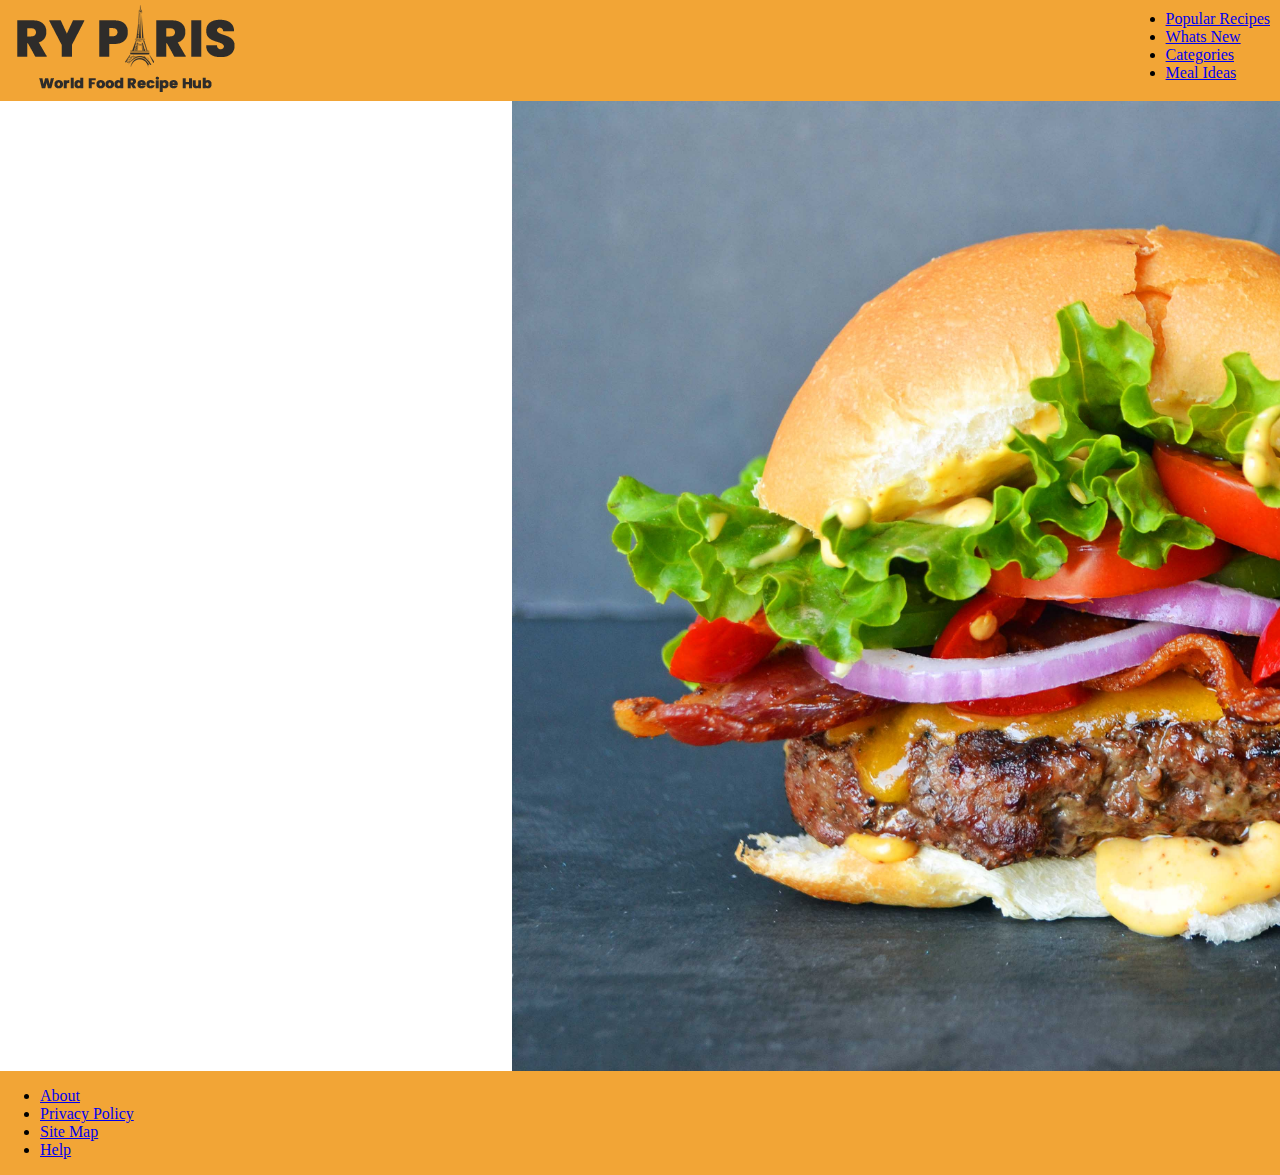
==== recipe.html @ 43684197 "corrected layout, flex, began recipe" ====
<!DOCTYPE html>
<html lang="en">
  <head>
    <link rel="stylesheet" href="CSS/style.css " />
    <meta charset="UTF-8" />
    <meta name="viewport" content="width=device-width, initial-scale=1.0" />
    <title>RY Paris</title>
  </head>
  <body>
      <div class="container">
        <img src="/images/ryparis-logo.png" alt="Logo">
        <ul id="menu">
          <li><a href="#recipe.html">Popular Recipes</a></li>
          <li><a href="#" class="no">Whats New</a></li>
          <li><a href="#" class="no">Categories</a></li>
          <li><a href="#" class="no">Meal Ideas</a></li>
        </ul>
      </div>

      <section>
        <img src="/images/burger.jpg" id="burger" />
        <span id="pop-statement" whitebox="HAMBURGER OF THE WEEK">
      </section>

      <div class="footer">
        <ul id="about">
          <li><a href="#" class="no">About</a></li>
          <li><a href="#" class="no">Privacy Policy</a></li>
          <li><a href="#" class="no">Site Map</a></li>
          <li><a href="#" class="no">Help</a></li>
        </ul>
      </div>
  
</body>
</html>
---- CSS/style.css ----
body {
    font-family: 'Times New Roman', Times, serif;
    display: flex;
    justify-content: center;
    align-items: center;
    flex-direction: column;
    padding: 0;
    margin: 0;
}



.header {
    background-color: aqua;
    /* align-items: right;
    justify-content: right; */
    width: 100%;
    height: 30px;

}
.container {
    display: flex;
    background-color: #f2a536;
    justify-content: space-between;
    width: 100vw;
}

.logo {
    margin: 10px;
}

#menu {
    
margin: 10px;   

}

section {
    display: flex;
    color: blue;
    height: 20%;
    width: 20%;
 

}

#hero{
    height: 600px;
    width: 100vw;
    object-fit: cover;
}

#one {
    height: 125px;
}

#two {
    height: 120px;

}

#three {
    height: 100px;
}

#pop-statement {
    background-color: white;
    font-weight: 800;
}

article {
    font-family: 'Times New Roman', Times, serif;
}

.img-containter {
    display: flex;


}
.check {
    display: flex;
    flex-direction: column;
    justify-content: center;
    align-items: center;
    margin: 10px;

}

.gray {
    display: flex;
    flex-direction: column;
    align-items: center;
    justify-content: center;
    height: 25%;
    width: 100%;
    background-color: #dadfea;

}

.bottom {
    display: flex;
    flex-direction: row;
}

.footer {
   
    display: flex;
    background-color: #f2a536;
    justify-content: space-between;
    width: 100vw;
   
}

#burger {
    height: 970px;
    width: 100vw;
}
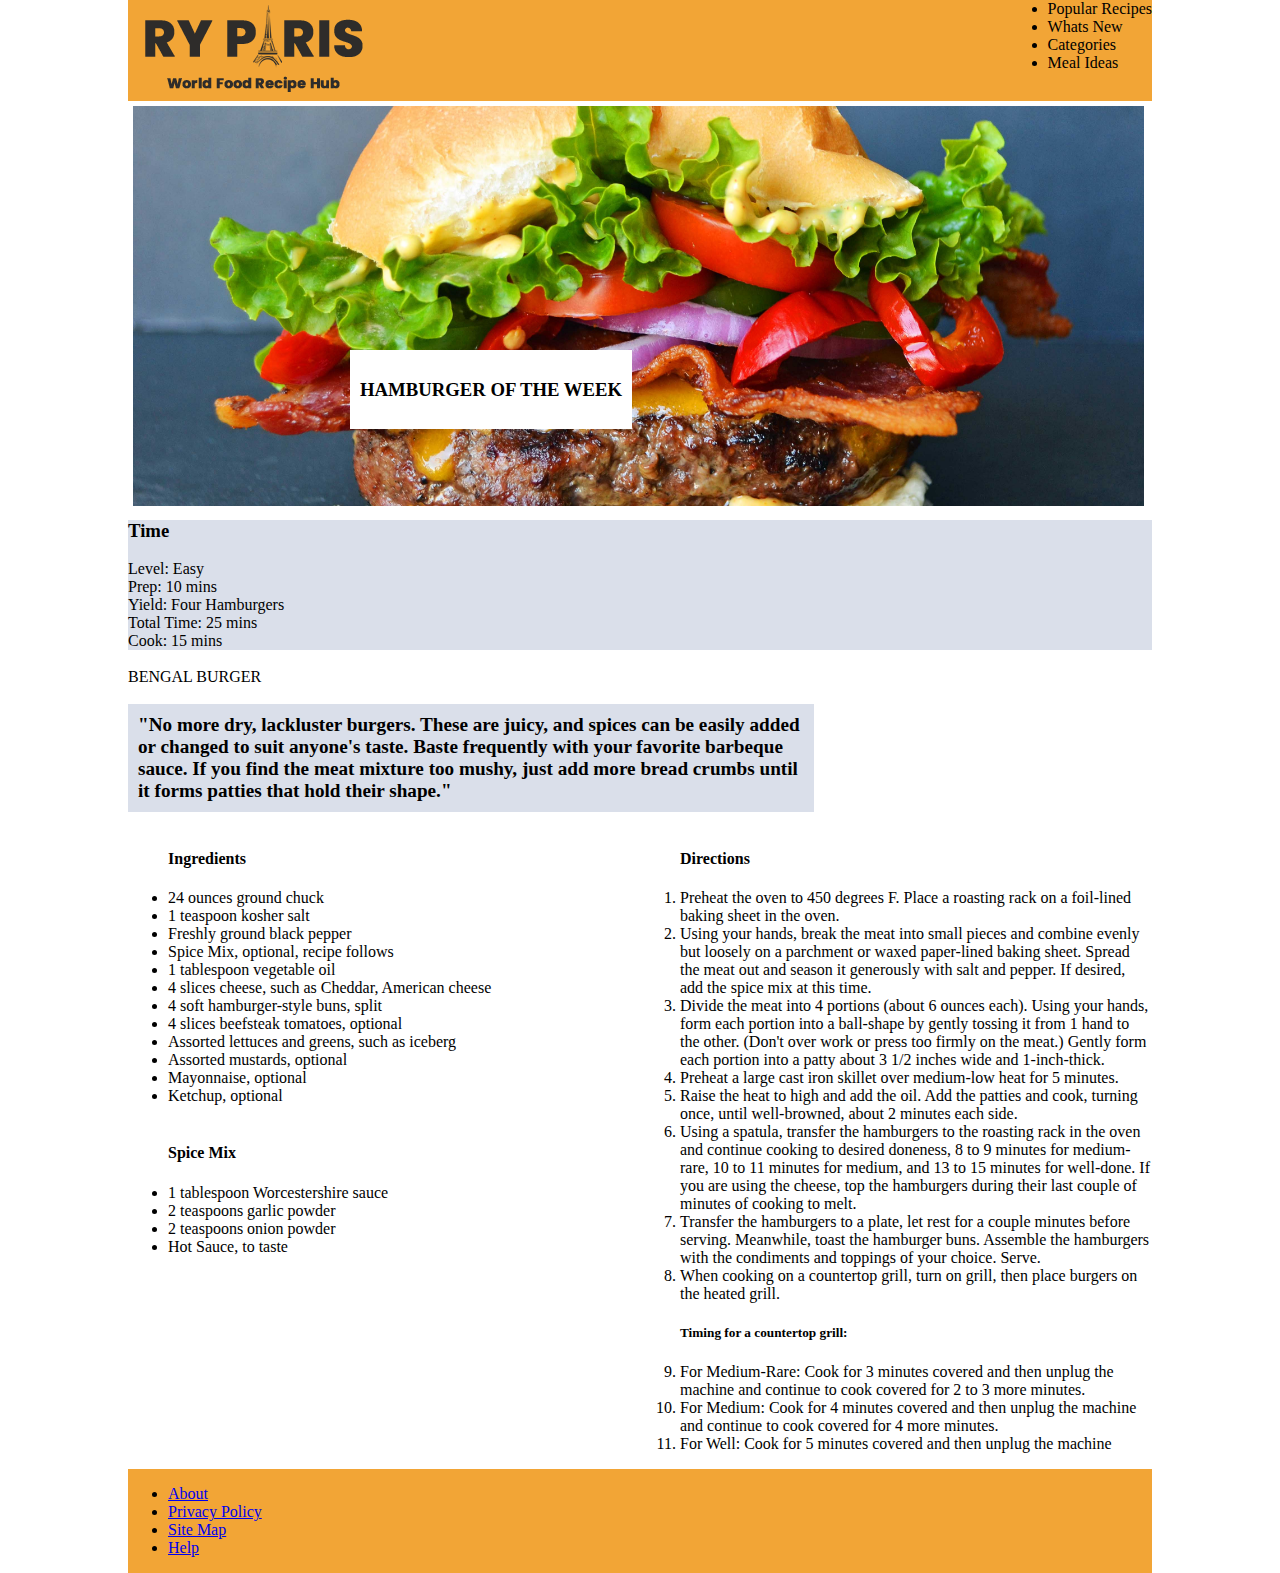
==== commit d71dc3f7: "added txt and base to recipe. fine tuning css and rest of project now." ====
--- a/recipe.html
+++ b/recipe.html
@@ -7,20 +7,77 @@
     <title>RY Paris</title>
   </head>
   <body>
-      <div class="container">
-        <img src="/images/ryparis-logo.png" alt="Logo">
-        <ul id="menu">
-          <li><a href="#recipe.html">Popular Recipes</a></li>
-          <li><a href="#" class="no">Whats New</a></li>
-          <li><a href="#" class="no">Categories</a></li>
-          <li><a href="#" class="no">Meal Ideas</a></li>
+    <div class="page">
+    <div class="container">
+      <img src="/images/ryparis-logo.png" alt="Logo" />
+      <ul id="menu">
+        <li><a>Popular Recipes</a></li>
+        <li><a>Whats New</a></li>
+        <li><a>Categories</a></li>
+        <li><a>Meal Ideas</a></li>
+      </ul>
+    </div>
+
+    <div class="parent">
+      <img src="/images/burger.jpg" id="burger" />
+      <div class="whitebox"><h3>HAMBURGER OF THE WEEK</h3></div>
+    </div>
+    <div class="row">
+      <h3>Time</h3>
+      <td>Level: Easy</td><br><td>Prep: 10 mins</td><br><td>Yield: Four Hamburgers</td><br>
+      <td>Total Time: 25 mins</td><br><td>Cook: 15 mins</td>
+    </div>
+    <br>
+    <div class="review">
+      BENGAL BURGER
+    </div>
+    <br>
+    <div class="top">
+      "No more dry, lackluster burgers. These are juicy, and spices can be easily added or changed to suit anyone's taste. Baste frequently with your favorite barbeque sauce. If you find the meat mixture too mushy, just add more bread crumbs until it forms patties that hold their shape."
+    </div>
+    <div class="recipe">
+      <div class="left">
+        <ul class="ingredients">
+          <h4>Ingredients</h4>
+          <li>24 ounces ground chuck</li>
+          <li>1 teaspoon kosher salt</li>
+          <li>Freshly ground black pepper</li>
+          <li>Spice Mix, optional, recipe follows</li>
+          <li>1 tablespoon vegetable oil</li>
+          <li>4 slices cheese, such as Cheddar, American cheese</li>
+          <li>4 soft hamburger-style buns, split</li>
+          <li>4 slices beefsteak tomatoes, optional</li>
+          <li>Assorted lettuces and greens, such as iceberg</li>
+          <li>Assorted mustards, optional</li>
+          <li>Mayonnaise, optional</li>
+          <li>Ketchup, optional</li>
+<br>
+<h4>Spice Mix</h4>
+<li>1 tablespoon Worcestershire sauce</li>
+<li>2 teaspoons garlic powder</li>
+<li>2 teaspoons onion powder</li>
+<li>Hot Sauce, to taste</li>
         </ul>
       </div>
-
-      <section>
-        <img src="/images/burger.jpg" id="burger" />
-        <span id="pop-statement" whitebox="HAMBURGER OF THE WEEK">
-      </section>
+      <div class="right">
+        <ol>
+          <h4>Directions</h4>
+          <li>Preheat the oven to 450 degrees F. Place a roasting rack on a foil-lined baking sheet in the oven. </li>
+          <li>Using your hands, break the meat into small pieces and combine evenly but loosely on a parchment or waxed paper-lined baking sheet. Spread the meat out and season it generously with salt and pepper. If desired, add the spice mix at this time.</li>
+          <li>Divide the meat into 4 portions (about 6 ounces each). Using your hands, form each portion into a ball-shape by gently tossing it from 1 hand to the other. (Don't over work or press too firmly on the meat.) Gently form each portion into a patty about 3 1/2 inches wide and 1-inch-thick.</li>
+          <li>Preheat a large cast iron skillet over medium-low heat for 5 minutes.</li>
+          <li> Raise the heat to high and add the oil. Add the patties and cook, turning once, until well-browned, about 2 minutes each side.</li>
+          <li> Using a spatula, transfer the hamburgers to the roasting rack in the oven and continue cooking to desired doneness, 8 to 9 minutes for medium-rare, 10 to 11 minutes for medium, and 13 to 15 minutes for well-done. If you are using the cheese, top the hamburgers during their last couple of minutes of cooking to melt.</li>
+          <li> Transfer the hamburgers to a plate, let rest for a couple minutes before serving. Meanwhile, toast the hamburger buns. Assemble the hamburgers with the condiments and toppings of your choice. Serve.</li>
+          <li>  When cooking on a countertop grill, turn on grill, then place burgers on the heated grill.
+            <br>
+            <h5>Timing for a countertop grill:</h5>
+          <li> For Medium-Rare: Cook for 3 minutes covered and then unplug the machine and continue to cook covered for 2 to 3 more minutes.</li>
+          <li>  For Medium: Cook for 4 minutes covered and then unplug the machine and continue to cook covered for 4 more minutes.</li>
+          <li>  For Well: Cook for 5 minutes covered and then unplug the machine</li>
+        </ol>
+      </div>
+    </div>
 
       <div class="footer">
         <ul id="about">
--- a/CSS/style.css
+++ b/CSS/style.css
@@ -1,28 +1,24 @@
+.page {
+    width: 80%;
+    margin: 0 auto;    
+}
+
 body {
     font-family: 'Times New Roman', Times, serif;
     display: flex;
     justify-content: center;
     align-items: center;
-    flex-direction: column;
     padding: 0;
     margin: 0;
 }
 
 
-
-.header {
-    background-color: aqua;
-    /* align-items: right;
-    justify-content: right; */
-    width: 100%;
-    height: 30px;
-
-}
 .container {
     display: flex;
+    flex-direction: row;
     background-color: #f2a536;
     justify-content: space-between;
-    width: 100vw;
+   
 }
 
 .logo {
@@ -30,37 +26,49 @@
 }
 
 #menu {
-    
-margin: 10px;   
+margin: 0px;  
+flex-direction: row;
+justify-content: space-between;
+}
+
+.parent {
+    height: 400px;
+    width: 100vw;
+    object-fit: cover;
+    align-items: center;
+    justify-content: center;
+}
+
+#hero{
+    height: 400px;
+    width: 79%;
+    object-fit: cover;
+    padding:5px;
+}
+
+.whitebox {
+    position: absolute;
+    background-color: white;
+    z-index: 2; 
+    padding: 10px;
+    top: 350px;
+    left: 350px;
+}
+
+#one {
+    height: 200px;
+    width:250px;
+}
+
+#two {
+    height: 150px;
 
 }
 
-section {
-    display: flex;
-    color: blue;
-    height: 20%;
-    width: 20%;
- 
-
-}
-
-#hero{
-    height: 600px;
-    width: 100vw;
-    object-fit: cover;
-}
-
-#one {
-    height: 125px;
-}
-
-#two {
-    height: 120px;
-
-}
-
-#three {
-    height: 100px;
+#img-border {
+    height: 150px;
+    border: 5px solid #dadfea;
+    padding: 0px;
 }
 
 #pop-statement {
@@ -68,50 +76,122 @@
     font-weight: 800;
 }
 
-article {
-    font-family: 'Times New Roman', Times, serif;
+.description {
+    background-color: white;
+    padding: 5px;
 }
 
-.img-containter {
+.middle {
     display: flex;
-
+    flex-direction: column;
+    align-items: left;
+    justify-content: center;
+    padding: 15px;
 
 }
+
+.img-container {
+    display: flex;
+    flex-direction: row;
+    width: 100%;
+    justify-content: space-evenly;
+}
+
 .check {
     display: flex;
     flex-direction: column;
     justify-content: center;
     align-items: center;
     margin: 10px;
-
+    
 }
 
 .gray {
     display: flex;
     flex-direction: column;
-    align-items: center;
+    align-items: left;
     justify-content: center;
-    height: 25%;
+    height: 40%;
     width: 100%;
     background-color: #dadfea;
+    padding: 10px;
+
+}
+
+.graysub {
+    display: flex;
+    flex-direction: row;
+    justify-content: space-evenly;
 
 }
 
 .bottom {
     display: flex;
-    flex-direction: row;
+    flex-direction: column;
+    align-items: left;
+    justify-content: center;
+    padding: 15px
 }
 
 .footer {
-   
     display: flex;
     background-color: #f2a536;
+    width: 100%;
+    flex-direction: row;
     justify-content: space-between;
-    width: 100vw;
-   
 }
 
 #burger {
     height: 970px;
     width: 100vw;
+}
+
+.uniform {
+    display: flex;
+    flex-direction: row;
+    justify-content: space-evenly;
+}
+
+#burger{
+    height: 400px;
+    width: 79%;
+    object-fit: cover;
+    padding:5px;
+}
+
+.top {
+    align-items: center;
+    justify-content: center;
+    font-size: larger;
+    font-weight: bold;
+    width: 65%;
+    background-color: #dadfea;
+    padding: 10px;
+    
+}
+
+.recipe{
+    display: flex;
+    flex-direction: row;
+}
+
+.left {
+    display: flex;
+    flex-direction: column;
+    width: 70%;
+}
+
+.right {
+    display: flex;
+    flex-direction: column;
+    width: 70%;
+}
+
+.row {
+    background-color: #dadfea;
+}
+
+.review {
+    align-items: center;
+    justify-content: center;
 }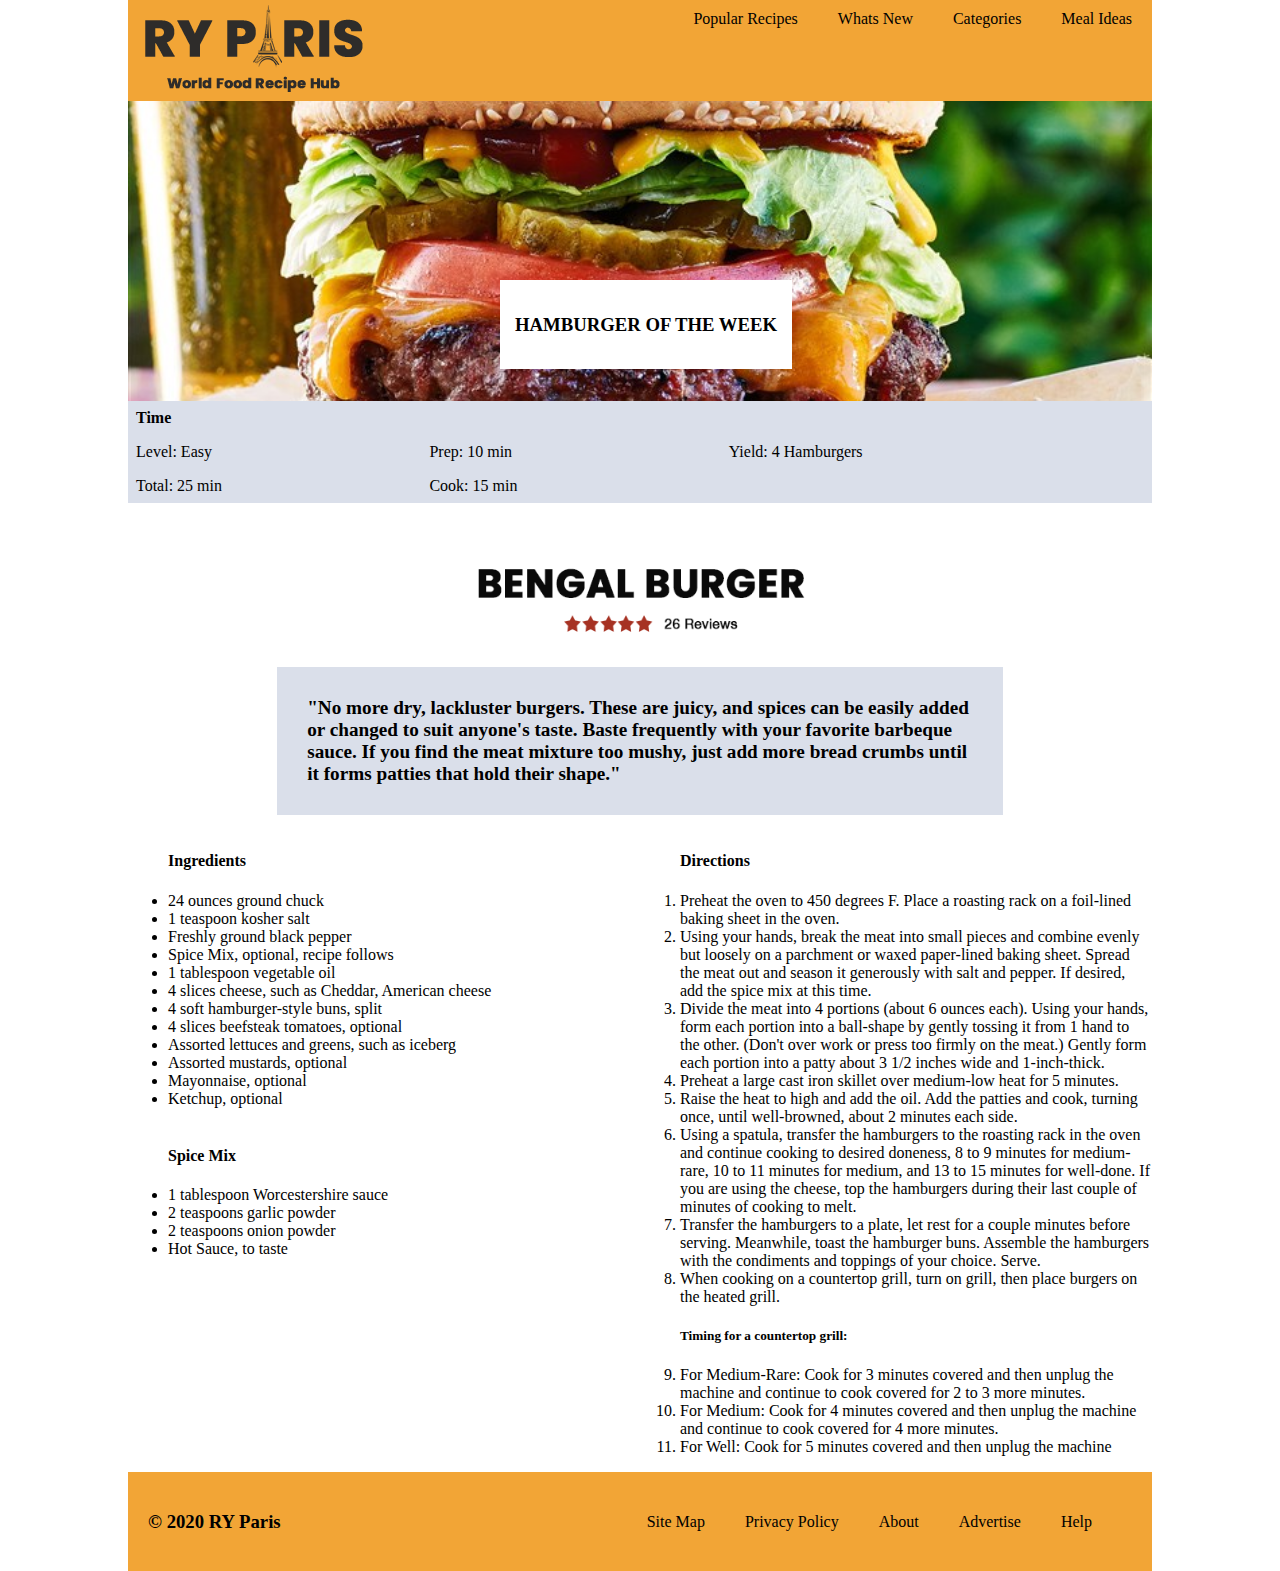
==== commit aa37b7c6: "changed the image src to a background img in CSS for burger, made nave bars horizontal, added review" ====
--- a/recipe.html
+++ b/recipe.html
@@ -9,32 +9,46 @@
   <body>
     <div class="page">
     <div class="container">
-      <img src="/images/ryparis-logo.png" alt="Logo" />
-      <ul id="menu">
+      <img src="/images/ryparis-logo.png" alt="Logo"/>
+      <div class="horizontal">
+      <ul class="menu">
         <li><a>Popular Recipes</a></li>
         <li><a>Whats New</a></li>
         <li><a>Categories</a></li>
         <li><a>Meal Ideas</a></li>
       </ul>
     </div>
+    </div>
 
     <div class="parent">
-      <img src="/images/burger.jpg" id="burger" />
       <div class="whitebox"><h3>HAMBURGER OF THE WEEK</h3></div>
     </div>
-    <div class="row">
-      <h3>Time</h3>
-      <td>Level: Easy</td><br><td>Prep: 10 mins</td><br><td>Yield: Four Hamburgers</td><br>
-      <td>Total Time: 25 mins</td><br><td>Cook: 15 mins</td>
-    </div>
+    <div class="time">
+      <table>
+          <tr>
+              <th>Time</th>
+          </tr>
+          <tr>
+              <td>Level: Easy</td>
+              <td>Prep: 10 min</td>
+              <td>Yield: 4 Hamburgers</td>
+          </tr>
+          <tr>
+              <td>Total: 25 min</td>
+              <td>Cook: 15 min</td>
+          </tr>
+      </table>
+  </div>
     <br>
+    <div class="center">
     <div class="review">
-      BENGAL BURGER
+      <img src="/images/review screenshot.png" alt="5 Star Review">
     </div>
     <br>
     <div class="top">
       "No more dry, lackluster burgers. These are juicy, and spices can be easily added or changed to suit anyone's taste. Baste frequently with your favorite barbeque sauce. If you find the meat mixture too mushy, just add more bread crumbs until it forms patties that hold their shape."
     </div>
+  </div>
     <div class="recipe">
       <div class="left">
         <ul class="ingredients">
@@ -79,14 +93,18 @@
       </div>
     </div>
 
-      <div class="footer">
-        <ul id="about">
-          <li><a href="#" class="no">About</a></li>
-          <li><a href="#" class="no">Privacy Policy</a></li>
-          <li><a href="#" class="no">Site Map</a></li>
-          <li><a href="#" class="no">Help</a></li>
-        </ul>
-      </div>
+    <div class="footer">
+      <h3>&copy 2020 RY Paris</h3>
+      <div class="navbar">
+      <ul class="menu">
+        <li>Site Map</li>
+        <li>Privacy Policy</li>
+        <li>About</li>
+        <li>Advertise</li>
+        <li>Help</li>
+      </ul>
+    </div>
+  </div>
   
 </body>
 </html>--- a/CSS/style.css
+++ b/CSS/style.css
@@ -18,6 +18,7 @@
     flex-direction: row;
     background-color: #f2a536;
     justify-content: space-between;
+    
    
 }
 
@@ -25,18 +26,33 @@
     margin: 10px;
 }
 
-#menu {
-margin: 0px;  
-flex-direction: row;
-justify-content: space-between;
-}
+.navbar {
+    padding: 10px 20px;
+    display: flex;
+    flex-direction: row;
+}
+
+.menu {
+    list-style-type: none;
+    margin: 0;
+    padding: 0;
+    display: flex;
+
+}
+
+.menu li {
+    text-decoration: none;
+    padding: 10px;
+    padding: 10px 20px;
+}
+
 
 .parent {
-    height: 400px;
-    width: 100vw;
-    object-fit: cover;
-    align-items: center;
-    justify-content: center;
+    background-image: url(/images/bengal-burger.jpg);
+    width: 100%; /* Set width of the div */
+    height: 300px; /* Set height of the div */
+    background-size: cover; /* Cover the entire background with the image */
+    background-position: center; 
 }
 
 #hero{
@@ -50,9 +66,9 @@
     position: absolute;
     background-color: white;
     z-index: 2; 
-    padding: 10px;
-    top: 350px;
-    left: 350px;
+    padding: 15px;
+  left: 500px;
+  top: 280px;
 }
 
 #one {
@@ -135,10 +151,10 @@
 
 .footer {
     display: flex;
+    justify-content: space-between;
+    align-items: center;
     background-color: #f2a536;
-    width: 100%;
-    flex-direction: row;
-    justify-content: space-between;
+    padding: 20px;
 }
 
 #burger {
@@ -166,7 +182,7 @@
     font-weight: bold;
     width: 65%;
     background-color: #dadfea;
-    padding: 10px;
+    padding: 30px;
     
 }
 
@@ -194,4 +210,36 @@
 .review {
     align-items: center;
     justify-content: center;
-}+}
+
+  .center {
+    display: flex;
+    flex-direction: column;
+    align-items: center;
+    justify-content: center;
+  }
+
+  .time {
+    
+    background-color:#dadfea;
+    margin: 0 auto; 
+    
+    
+}
+
+table {
+    width: 100%;
+    border-collapse: collapse;
+    margin-bottom: 20px; 
+ 
+}
+
+th, td {
+    padding: 8px;
+    text-align: left;
+}
+
+
+  
+  
+
